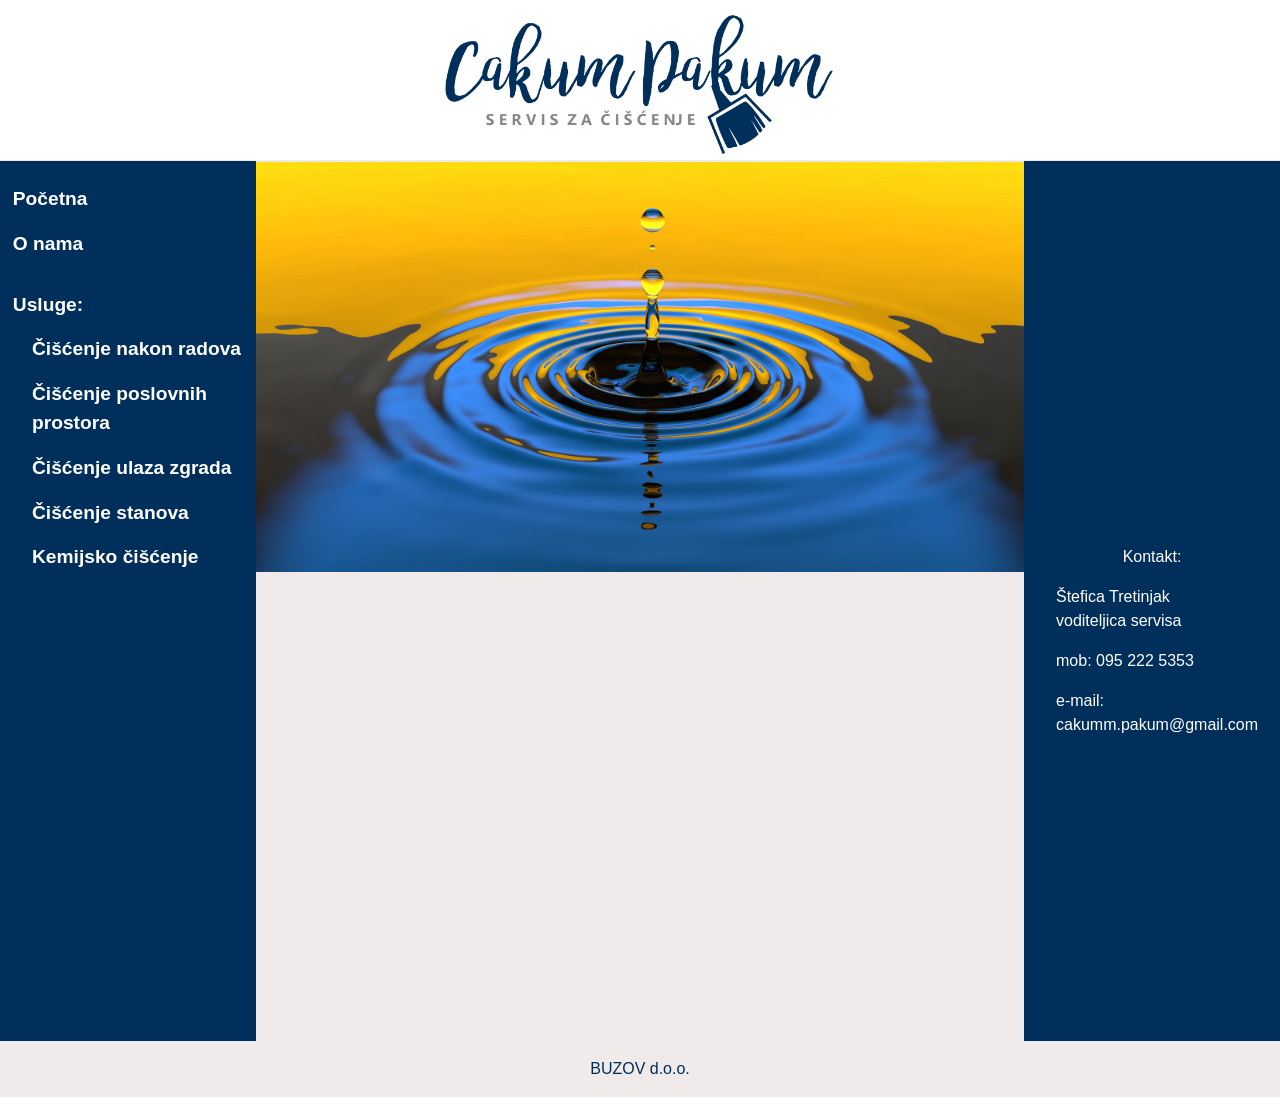
==== index.html @ 2fe3d9da "Add files via upload" ====
<!DOCTYPE html>
<html>

<head>
  <meta charset="utf-8">
  <meta name="description" content="Cakum Pakum obrt za čišćenje">
  <meta name="viewport" content="width=device-width, initial-scale=1.0">
  <title>Cakum Pakum</title>
  <link rel="icon" href="favicon.ico" type="image/x-icon">
  <link rel="stylesheet" href="https://stackpath.bootstrapcdn.com/bootstrap/4.3.1/css/bootstrap.min.css" integrity="sha384-ggOyR0iXCbMQv3Xipma34MD+dH/1fQ784/j6cY/iJTQUOhcWr7x9JvoRxT2MZw1T" crossorigin="anonymous">
  <link rel="stylesheet" href="css/styles.css">

  <script type="text/javascript">
    function showit(a) {
      var x = document.getElementsByClassName("main-art");
      var j = 0;
      for (var i = 0; i < x.length; i++) {
        if (i != a) {
          x[i].style.display = "none";
        } else {
          x[i].style.display = "block";
          j = i;
        }
      }
    }

  </script>
  <script type="text/javascript">
    function showbody(a) {
      var x = document.getElementsByClassName("showme");
      var j = 0;
      for (var i = 0; i < x.length; i++) {
        if (i != a) {
          x[i].style.display = "none";
        } else {
          x[i].style.display = "block";
          j = i;
        }
      }
    }

  </script>

</head>

<body>
  <header class="header-style">

    <img class="logo" src="Pictures/logo_new.png" alt="logo Cakum Pakum">

  </header>
  <main>
    <div class="div-l">
      <ul>
        <li onclick="showit(0)"><a href="#"><strong>Početna</strong></a></li>
        <li onclick="showit(6)"><a href="#"><strong>O nama</strong></a></li>
      </ul>
      <ul>
        <li id="usluge"><strong>Usluge:</strong></li>
        <li>
          <ul>
          </ul>
        <li onclick="showit(1)"><a class="link" href="#">
            <strong>Čišćenje nakon radova</strong>
          </a></li>
        <li onclick="showit(2)"><a class="link" href="#">
            <strong>Čišćenje poslovnih prostora</strong>
          </a></li>
        <li onclick="showit(3)"><a class="link" href="#">
            <strong>Čišćenje ulaza zgrada</strong>
          </a></li>
        <li onclick="showit(4)"><a class="link" href="#">
            <strong>Čišćenje stanova</strong>
          </a></li>
        <li onclick="showit(5)"><a class="link" href="#">
            <strong>Kemijsko čišćenje</strong>
          </a></li>
      </ul>
      </li>
      </ul>
    </div>
    <div class="div-m">
      <article class="main-art displ">
        <img class="im" src="Pictures/water-1759703_1920.jpg" alt="water">
      </article>

      <article class="main-art">
        <table class="table table-striped">
          <thead>
            <th colspan="2"><div class="hidden" onclick="showbody(0)"><div>ČIŠĆENJE NAKON GRAĐEVINSKIH I ADAPTCIJSKIH RADOVA</th>
          </thead>
          <tbody class="showme">
            <tr>
              <td>Čišćenje prostora do 500m<sup>2</sup></td>
              <td>11-22 kn/m<sup>2</sup></td>
            </tr>
            <tr>
              <td>Čišćenje prostora većeg od 500<sup>2</sup></td>
              <td>8 - 20 kn/m<sup>2</sup></td>
            </tr>
          </tbody>
        </table>
      </article>

      <article class="main-art">
        <table class="table table-striped">
          <thead>
            <th colspan="2"><div class="hidden" onclick="showbody(1)"><div>ČIŠĆENJE POSLOVNIH PROSTORA</th>
          </thead>
          <tbody class="showme">
            <tr>
              <td>Generalno čišćenje</td>
              <td>10 – 22 kn po m<sup>2</sup></td>
            </tr>
          <th colspan="2">ČIŠĆENJE UZ POTPIS UGOVORA</th>
          <tr>
            <td>Čišćenje dva puta mjesečno</td>
            <td>od 600 kn mjesečno</td>
          </tr>
          <tr>
            <td>Čišćenje jednom tjedno</td>
            <td>od 960 kn mjesečno</td>
          </tr>
          <tr>
            <td>Čišćenje dva puta tjedno</td>
            <td>od 1440 kn mjesečno</td>
          </tr>
          <tr>
            <td>Čišćenje tri puta tjedno</td>
            <td>od 2160 kn mjesečno</td>
          </tr>
          <tr>
            <td>Čišćenje pet puta tjedno</td>
            <td>od 3600 kn mjesečno</td>
          </tr>
            <th colspan="2">ČIŠĆENJE POSLOVNIH PROSTORA VEĆIH POVRŠINA</th>
            <tr>
              <td>Osnovni paket (jednostavna čišćenja)</td>
              <td>m<usp>2</usp> = 7 – 9 kn mjesečno<sup>2</sup></td>
            </tr>
            <tr>
              <td>Srednji paket (jednostavna čišćenja, ograničena papirna konfekcija, ograničena kemijska čišćenja i održavanje podnih površina)</td>
              <td>m<sup>2</sup> = 10 kn mjesečno</td>
            </tr>
            <tr>
              <td>Napredni paket (jednostavna čišćenja, neograničena papirna konfekcija, neograničena kemijska čišćenja, neograničena obrada i održavanje svih podnih površina)</td>
              <td>m<sup>2</sup> = 11 – 15 kn mjesečno</td>
            </tr>
          </tbody>
        </table>
      </article>

      <article class="main-art">
        <table class="table table-striped">
          <thead>
            <th colspan="2"><div class="hidden" onclick="showbody(2)"><div>ČIŠĆENJE ULAZA ZGRADA</th>
          </thead>
          <tbody class="showme">
            <th colspan="2">ČIŠĆENJE STUBIŠTA JEDNOM TJEDNO</th>
            <tr>
              <td>Zgrade do 4 kata</td>
              <td>Od 400 kn mjesečno</td>
            </tr>
            <tr>
              <td>Zgrade s više od 4 kata</td>
              <td>Od 20 kn po stanu mjesečno</td>
            </tr>
            <th colspan="2">ČIŠĆENJE STUBIŠTA DVA PUTA TJEDNO UZ POTPIS UGOVORA</th>
            <tr>
              <td>Zgrade do 4 kata</td>
              <td>Od 800 kn mjesečno</td>
            </tr>
            <tr>
              <td>Zgrade s više od 4 kata</td>
              <td>Zgrade s više od 4 kata</td>
            </tr>
            <th colspan="2">JEDNOKRATNO ČIŠĆENJE STUBIŠTA</th>
            <tr>
              <td>Zgrade do 4 kata</td>
              <td>200 kn</td>
            </tr>
            <tr>
              <td>Zgrade s više od 4 kata</td>
              <td>300 kn</td>
            </tr>
          </tbody>
        </table>
      </article>

      <article class="main-art">
        <table class="table table-striped">
          <thead>
            <th colspan="2"><div class="hidden" onclick="showbody(3)"><div>ČIŠĆENJE STANOVA I KUČA</th>
          </thead>
          <tbody class="showme">
            <tr>
              <td>Generalno čišćenje</td>
              <td>10 – 22 kn po m<sup>2</sup></td>
            </tr>
            <tr>
              <td>Redovno čišćenje prostora do 45 m<sup>2</sup></td>
              <td>250 kn po čišćenju</td>
            </tr>
            <tr>
              <td>Redovno čišćenje prostora 45 m<sup>2</sup> – 90 m<sup>2</sup></td>
              <td>300 kn po čišćenju</td>
            </tr>
            <tr>
              <td>Jednokratno čišćenje</td>
              <td>75 kn po satu</td>
            </tr>
            <tr>
              <td>Pranje prozora</td>
              <td>10 kn po m<sup>2</sup></td>
            </tr>
          </tbody>
        </table>
      </article>

      <article class="main-art">
        <table class="table table-striped">
          <thead>
            <th colspan="2"><div class="hidden" onclick="showbody(4)"><div>
              KEMIJSKO ČIŠĆENJE
            </th>
          </thead>
          <tbody class="showme">
            <tr>
              <td>Stolica</td>
              <td>25 kn</td>
            </tr>
            <tr>
              <td>Tabure</td>
              <td>50 kn</td>
            </tr>
            <tr>
              <td>Fotelja</td>
              <td>100 kn</td>
            </tr>
            <tr>
              <td>Dvosjed</td>
              <td>180 kn</td>
            </tr>
            <tr>
              <td>Trosjed</td>
              <td>230 kn</td>
            </tr>
            <tr>
              <td>Dječji madrac</td>
              <td>50 kn</td>
            </tr>
            <tr>
              <td>Madrac za jednu osobu</td>
              <td>100 kn</td>
            </tr>
            <tr>
              <td>Madrac za dvije osobe</td>
              <td>200 kn</td>
            </tr>
            <tr>
              <td>Tepih</td>
              <td>20 kn/m 2 - 50 kn/m 2</td>
            </tr>
            <tr>
              <td>Automobil</td>
              <td>300 – 500 kn</td>
            </tr>
            <tr>
              <td>Sjedišta i unutrašnjost autobusa</td>
              <td>3500 kn</td>
            </tr>
            <tr>
              <td>Sjedišta i unutrašnjost kabine kamiona</td>
              <td>800 kn</td>
            </tr>
          </tbody>
        </table>
      </article>

    </div>
    <div class="div-r">
      <iframe src="https://www.google.com/maps/embed?pb=!1m14!1m12!1m3!1d1390.5774599220724!2d16.043122725365865!3d45.80834784867217!2m3!1f0!2f0!3f0!3m2!1i1024!2i768!4f13.1!5e0!3m2!1shr!2shr!4v1565988147902!5m2!1shr!2shr" frameborder="0"
        style="border:0" allowfullscreen></iframe>
      <span><p>Kontakt:</p></span>
      <p>Štefica Tretinjak<br />voditeljica servisa</p>
      <p>mob: 095 222 5353</p>
      <p>e-mail: cakumm.pakum@gmail.com</p>
    </div>
      <div class="clear"></div>
  </main>
  <footer>
      <p>BUZOV d.o.o.</p>
  </footer>


</body>

</html>
---- css/styles.css ----
.header-style{
  width: 100%;
  text-align: center;
}
.clear{
  clear: both;
}
.logo{
  height: 10rem;
}
h1{
  padding: 2rem;
}
h4{
  padding: 0 0 0 3rem;
  margin: 0;
}
.div-l{
  box-sizing: border-box;
  background-color: #002f5c;
  color: white;
  float: left;
  height: 55rem;
  width: 20%;
  padding: 1rem 0 0 0;
  margin-top: 1px;
}
.div-r{
  box-sizing: border-box;
  background-color: #002f5c;
  color: white;
  float: left;
  height: 55rem;
  width: 20%;
  padding: 1rem 0 0 0;
  margin-top: 1px;
}
.div-m{
  box-sizing: border-box;
  background-color: inherit;
  float: left;
  width: 60%;
  height: 55rem;
  /* box-shadow: 6px 0px 5px -5px #888888, -6px 0px 5px -5px #888888;
-webkit-box-shadow: 6px 0px 5px -5px #888888, -6px 0px 5px -5px #888888;
-moz-box-shadow: 6px 0px 5px -5px #888888, -6px 0px 5px -5px #888888; */
}

.im{
  width: 100%;
  margin-top: 2px;
}
p{
  padding: 0 2rem;
}
body{
  background-color: #FFFFFF;
}
main{
  background-color: #f0eaea;
}
ul{
  list-style-type: none;
  background-color: inherit;
  padding: 0;
}
li{
  margin: 0;
  padding: 0;
}
.link{
padding-left: 2rem;
}
a{
  display: block;
  margin: 0;
  font-size: 1.2rem;
  padding: 0.5rem 0 0.5rem 5%;
  text-align: left;
  background-color: inherit;
  color: white;
}
/* .link:hover{
  background-color:  #103f6c;
  border-style: solid;
  border-width: 0 2px 0 0;
  border-color: #f7f7f7;
  color: #f7f7f7;
  text-decoration: none;
} */
a:hover{
  background-color:  #103f6c;
  border-style: solid;
  border-width: 0 2px 0 0;
  border-color: #f7f7f7;
  color: #f7f7f7;
  text-decoration: none;
}
a:visited{
  background-color:  #103f6c;
  border-style: solid;
  border-width: 0 2px 0 0;
  border-color: #f7f7f7;
  color: #f7f7f7;
  text-decoration: none;
}
iframe{
  box-sizing: border-box;
  display: block;
  width: 100%;
  height: 20rem;
  padding: 0 5%;
  margin-top: 1rem;
  margin-bottom: 2rem;
}
article{
  margin: 0;
  background-color: inherit;
}
th{
  background-color:  #002f5c;
  color: white;
  width: 100%;
  text-align: center;
}
.main-art{
  display: none;
}
.displ{
  display: block;
}
#usluge{
  display: block;
margin: 0;
font-size: 1.2rem;
padding: 0.5rem 0 0.5rem 5%;
text-align: left;
font-weight: 400;
line-height: 1.5;
}
span{
  display: block;
  text-align: center;
}
footer{
  text-align: center;
  background-color: #f0eaea;
}
footer p{
  padding: 1rem;
  color: #002f5c;
}
.hdden{
  display: none;
}
@media only screen and (max-width: 768px){
.div-l{
  display: none;
}
.main-art{
  display: block;
}
.div-m{
  float: none;
  width: 100%;
  display: block;
  position: static;
  height: auto;
}
.div-r{
  float: none;
  display: block;
  width: 100%;
  position: relative;
  height: auto;
}
.logo{
  width: 80%;
}
tbody{
  display: none;
}
.hidden{
  position: relative;
  width: 100%;
  height: 100%;
}


}
@media only screen and (max-width: 500px){
  .logo{
    width: 100%;
  }
}
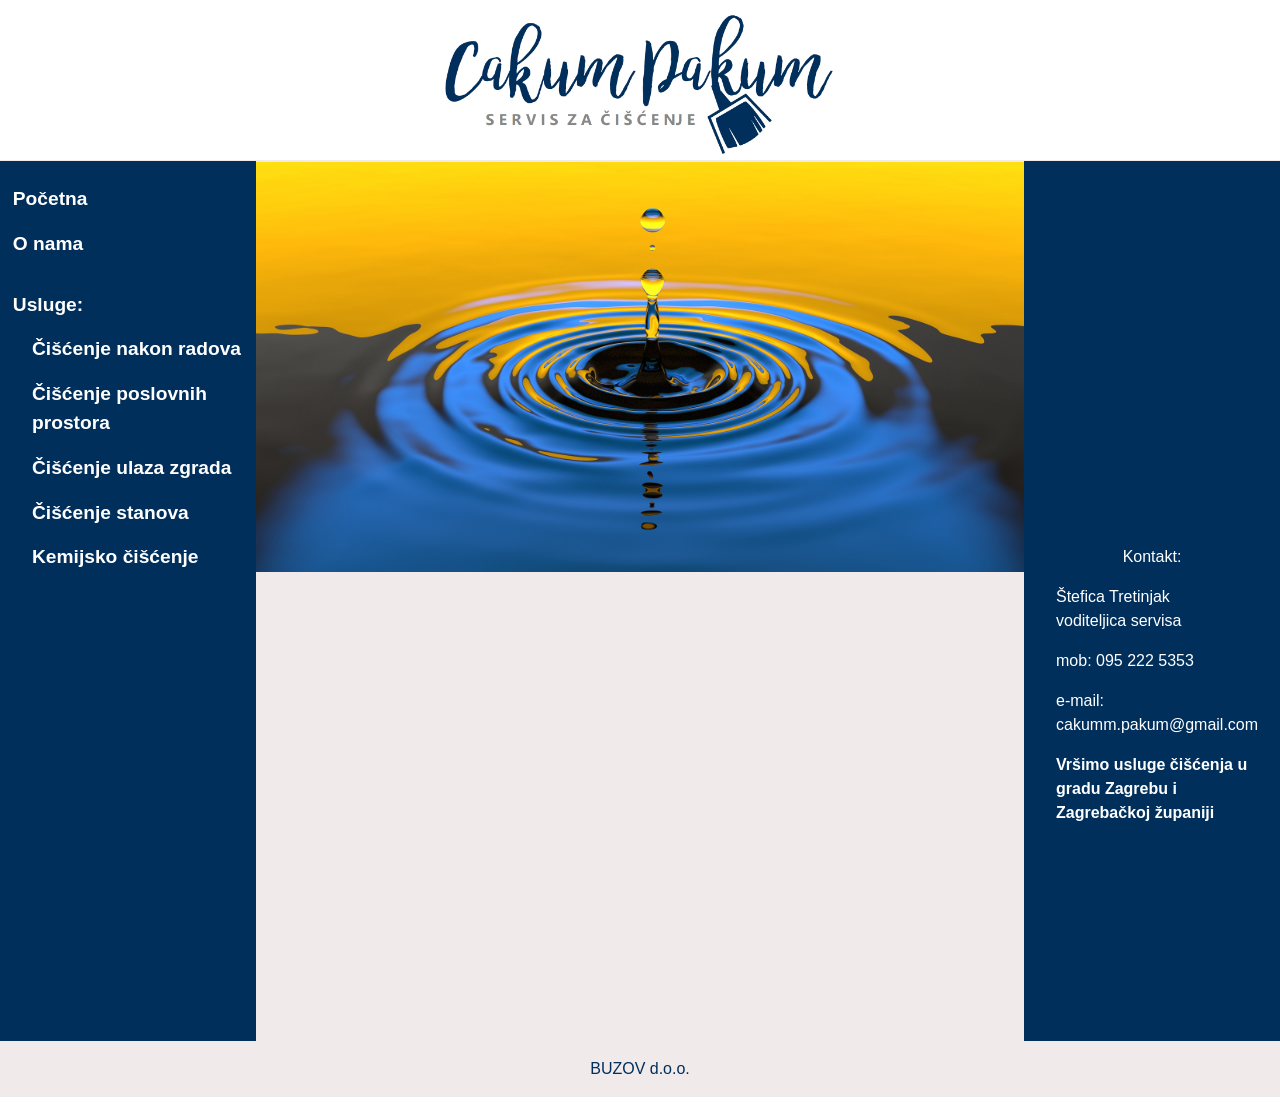
==== commit 540b956d: "Add files via upload" ====
--- a/index.html
+++ b/index.html
@@ -1,7 +1,7 @@
 <!DOCTYPE html>
 <html>
 
-<head>
+<head lang="hr">
   <meta charset="utf-8">
   <meta name="description" content="Cakum Pakum obrt za čišćenje">
   <meta name="viewport" content="width=device-width, initial-scale=1.0">
@@ -13,28 +13,28 @@
   <script type="text/javascript">
     function showit(a) {
       var x = document.getElementsByClassName("main-art");
-      var j = 0;
+
       for (var i = 0; i < x.length; i++) {
         if (i != a) {
           x[i].style.display = "none";
         } else {
           x[i].style.display = "block";
-          j = i;
         }
       }
     }
-
   </script>
   <script type="text/javascript">
     function showbody(a) {
-      var x = document.getElementsByClassName("showme");
-      var j = 0;
-      for (var i = 0; i < x.length; i++) {
-        if (i != a) {
-          x[i].style.display = "none";
-        } else {
-          x[i].style.display = "block";
-          j = i;
+      var w = window.innerWidth;
+      var x = document.getElementsByClassName("hideme");
+
+      if (w <= 800) {
+        for (var i = 0; i < x.length; i++) {
+          if (i != a) {
+            x[i].style.display = "none";
+          } else {
+            x[i].style.display = "block";
+          }
         }
       }
     }
@@ -87,27 +87,30 @@
       <article class="main-art">
         <table class="table table-striped">
           <thead>
-            <th colspan="2"><div class="hidden" onclick="showbody(0)"><div>ČIŠĆENJE NAKON GRAĐEVINSKIH I ADAPTCIJSKIH RADOVA</th>
-          </thead>
-          <tbody class="showme">
-            <tr>
-              <td>Čišćenje prostora do 500m<sup>2</sup></td>
-              <td>11-22 kn/m<sup>2</sup></td>
-            </tr>
-            <tr>
-              <td>Čišćenje prostora većeg od 500<sup>2</sup></td>
-              <td>8 - 20 kn/m<sup>2</sup></td>
-            </tr>
-          </tbody>
-        </table>
-      </article>
-
-      <article class="main-art">
-        <table class="table table-striped">
-          <thead>
-            <th colspan="2"><div class="hidden" onclick="showbody(1)"><div>ČIŠĆENJE POSLOVNIH PROSTORA</th>
-          </thead>
-          <tbody class="showme">
+            <th colspan="2" onclick="showbody(0)">ČIŠĆENJE NAKON GRAĐEVINSKIH I ADAPTCIJSKIH RADOVA</th>
+          </thead>
+            <tbody class="hideme">
+              <tr>
+                <td>Čišćenje prostora do 500m<sup>2</sup></td>
+                <td>11-22 kn/m<sup>2</sup></td>
+              </tr>
+              <tr>
+                <td>Čišćenje prostora većeg od 500<sup>2</sup></td>
+                <td>8 - 20 kn/m<sup>2</sup></td>
+              </tr>
+              <tr>
+                <td colspan="2">*Izražene cijene su aproksimativne, za točan izračun potrebno je izvršiti izvid prostora.</td>
+              </tr>
+            </tbody>
+        </table>
+      </article>
+
+      <article class="main-art">
+        <table class="table table-striped">
+          <thead>
+            <th colspan="2" onclick="showbody(1)">ČIŠĆENJE POSLOVNIH PROSTORA</th>
+          </thead>
+          <tbody class="hideme">
             <tr>
               <td>Generalno čišćenje</td>
               <td>10 – 22 kn po m<sup>2</sup></td>
@@ -146,6 +149,9 @@
               <td>Napredni paket (jednostavna čišćenja, neograničena papirna konfekcija, neograničena kemijska čišćenja, neograničena obrada i održavanje svih podnih površina)</td>
               <td>m<sup>2</sup> = 11 – 15 kn mjesečno</td>
             </tr>
+            <tr>
+              <td colspan="2">*Izražene cijene su aproksimativne, za točan izračun potrebno je izvršiti izvid prostora.</td>
+            </tr>
           </tbody>
         </table>
       </article>
@@ -153,9 +159,9 @@
       <article class="main-art">
         <table class="table table-striped">
           <thead>
-            <th colspan="2"><div class="hidden" onclick="showbody(2)"><div>ČIŠĆENJE ULAZA ZGRADA</th>
-          </thead>
-          <tbody class="showme">
+            <th colspan="2" onclick="showbody(2)"></div>ČIŠĆENJE ULAZA ZGRADA</th>
+          </thead>
+          <tbody class="hideme">
             <th colspan="2">ČIŠĆENJE STUBIŠTA JEDNOM TJEDNO</th>
             <tr>
               <td>Zgrade do 4 kata</td>
@@ -183,6 +189,9 @@
               <td>Zgrade s više od 4 kata</td>
               <td>300 kn</td>
             </tr>
+            <tr>
+              <td colspan="2">*Izražene cijene su aproksimativne, za točan izračun potrebno je izvršiti izvid prostora.</td>
+            </tr>
           </tbody>
         </table>
       </article>
@@ -190,9 +199,9 @@
       <article class="main-art">
         <table class="table table-striped">
           <thead>
-            <th colspan="2"><div class="hidden" onclick="showbody(3)"><div>ČIŠĆENJE STANOVA I KUČA</th>
-          </thead>
-          <tbody class="showme">
+            <th colspan="2" onclick="showbody(3)">ČIŠĆENJE STANOVA I KUĆA</th>
+          </thead>
+          <tbody class="hideme">
             <tr>
               <td>Generalno čišćenje</td>
               <td>10 – 22 kn po m<sup>2</sup></td>
@@ -213,6 +222,9 @@
               <td>Pranje prozora</td>
               <td>10 kn po m<sup>2</sup></td>
             </tr>
+            <tr>
+              <td colspan="2">*Izražene cijene su aproksimativne, za točan izračun potrebno je izvršiti izvid prostora.</td>
+            </tr>
           </tbody>
         </table>
       </article>
@@ -220,11 +232,11 @@
       <article class="main-art">
         <table class="table table-striped">
           <thead>
-            <th colspan="2"><div class="hidden" onclick="showbody(4)"><div>
+            <th colspan="2" onclick="showbody(4)">
               KEMIJSKO ČIŠĆENJE
             </th>
           </thead>
-          <tbody class="showme">
+          <tbody class="hideme">
             <tr>
               <td>Stolica</td>
               <td>25 kn</td>
@@ -273,8 +285,29 @@
               <td>Sjedišta i unutrašnjost kabine kamiona</td>
               <td>800 kn</td>
             </tr>
+            <tr>
+              <td colspan="2">*Izražene cijene su aproksimativne, za točan izračun potrebno je izvršiti izvid prostora.</td>
+            </tr>
           </tbody>
         </table>
+      </article>
+
+      <article class="main-art o_nama">
+        <div class="o_nama_head">
+          <b>O NAMA</b>
+        </div>
+        <h5>BUZOV d.o.o.</h5>
+        <h5>Srima x 6</h5>
+        <h5>Srima</h5>
+        <h5>OIB: 58353830902</h5>
+          <br>
+        <p>Novoosnovani smo servis za čišćenje.<br>
+          Vršimo usluge čišćenja i održavanja objekata, ureda, stanova i kuća.<br>
+          Upotrebljavamo moderne uređaje visoke kvalitete (KÄRCHER), ekološka i kvalitetna sredstva za čišćenje.</p>
+          <br>
+        <p> <strong>Vršimo usluge čišćenja u gradu Zagrebu i Zagrebačkoj županiji</strong>  </p>
+
+
       </article>
 
     </div>
@@ -285,6 +318,7 @@
       <p>Štefica Tretinjak<br />voditeljica servisa</p>
       <p>mob: 095 222 5353</p>
       <p>e-mail: cakumm.pakum@gmail.com</p>
+      <p> <strong>Vršimo usluge čišćenja u gradu Zagrebu i Zagrebačkoj županiji</strong>  </p>
     </div>
       <div class="clear"></div>
   </main>
@@ -293,6 +327,9 @@
   </footer>
 
 
+
+
+
 </body>
 
 </html>
--- a/css/styles.css
+++ b/css/styles.css
@@ -150,9 +150,30 @@
   padding: 1rem;
   color: #002f5c;
 }
-.hdden{
-  display: none;
-}
+.hideme-div{
+  display: none;
+}
+
+.o_nama{
+  padding-bottom: 1rem;
+}
+.o_nama h5{
+  padding-left: 2rem;
+}
+.o_nama_head{
+  border-top: 1px solid #dee2e6;
+  font-size: 1rem;
+  font-weight: 400;
+  line-height: 1.5;
+  background-color: #002f5c;
+  color: white;
+  width: 100%;
+  text-align: center;
+  box-sizing: border-box;
+  padding: 0.75rem;
+  margin-bottom: 1rem;
+}
+
 @media only screen and (max-width: 768px){
 .div-l{
   display: none;
@@ -172,19 +193,24 @@
   display: block;
   width: 100%;
   position: relative;
+  padding-bottom: 1rem;
   height: auto;
 }
 .logo{
   width: 80%;
 }
-tbody{
-  display: none;
-}
-.hidden{
+.hideme{
+  display: none;
+}
+.hideme-div{
+  display: block;
   position: relative;
   width: 100%;
-  height: 100%;
-}
+  height: 48px;
+  opacity: 0;
+}
+
+
 
 
 }
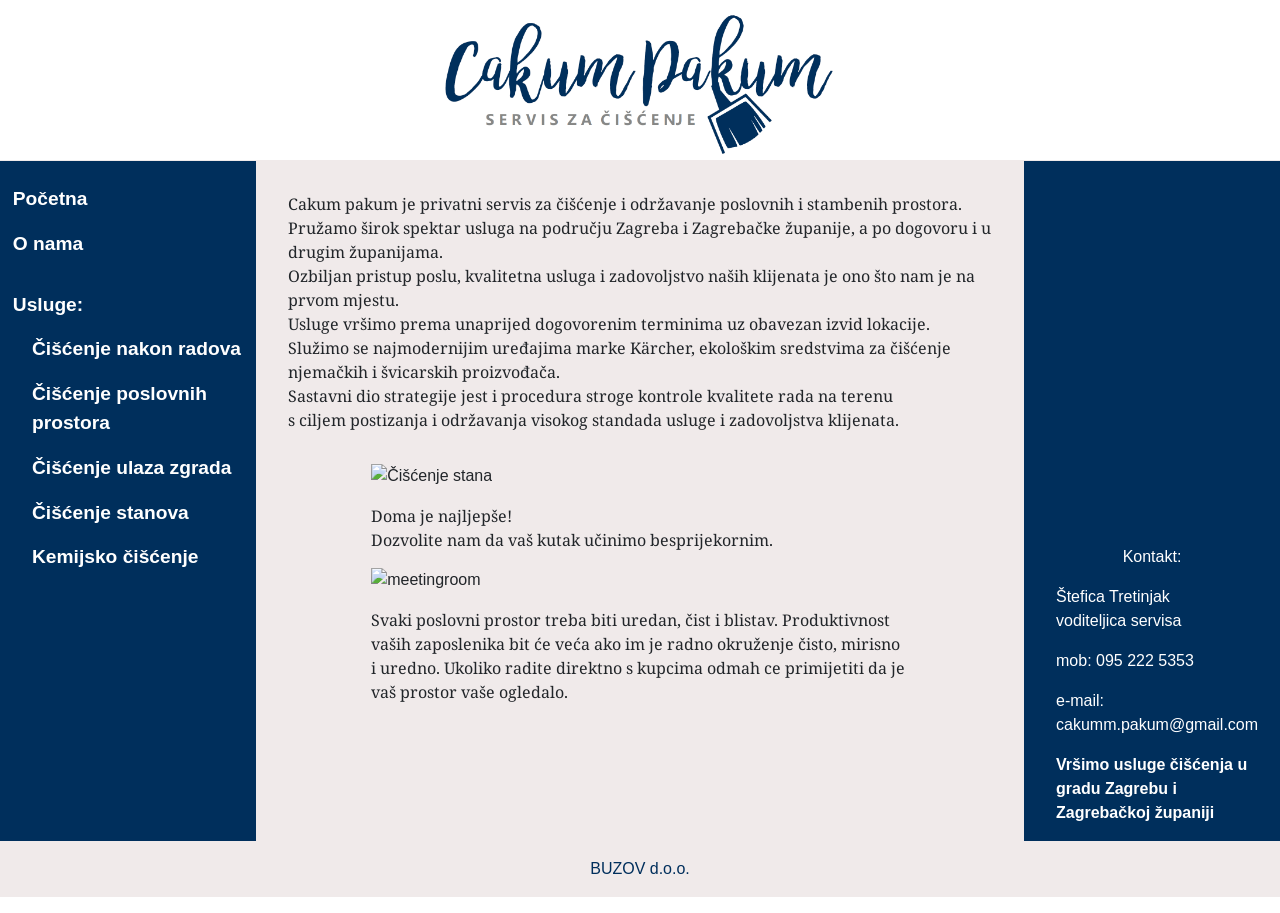
==== commit de47f8d6: "Add files via upload" ====
--- a/index.html
+++ b/index.html
@@ -9,6 +9,7 @@
   <link rel="icon" href="favicon.ico" type="image/x-icon">
   <link rel="stylesheet" href="https://stackpath.bootstrapcdn.com/bootstrap/4.3.1/css/bootstrap.min.css" integrity="sha384-ggOyR0iXCbMQv3Xipma34MD+dH/1fQ784/j6cY/iJTQUOhcWr7x9JvoRxT2MZw1T" crossorigin="anonymous">
   <link rel="stylesheet" href="css/styles.css">
+  <link href="https://fonts.googleapis.com/css?family=Noto+Serif&display=swap" rel="stylesheet">
 
   <script type="text/javascript">
     function showit(a) {
@@ -80,8 +81,23 @@
       </ul>
     </div>
     <div class="div-m">
-      <article class="main-art displ">
-        <img class="im" src="Pictures/water-1759703_1920.jpg" alt="water">
+      <article class="main-art displ pocetna">
+        <p> Cakum pakum je privatni servis za čišćenje i održavanje poslovnih i stambenih prostora.<br>
+            Pružamo širok spektar usluga na području Zagreba i Zagrebačke županije, a po dogovoru i u drugim županijama.<br>
+            Ozbiljan pristup poslu, kvalitetna usluga i zadovoljstvo naših klijenata je ono što nam je na prvom mjestu.<br>
+            Usluge vršimo prema unaprijed dogovorenim terminima uz obavezan izvid lokacije.<br>
+            Služimo se najmodernijim uređajima marke Kärcher, ekološkim sredstvima za čišćenje njemačkih i švicarskih proizvođača.<br>
+            Sastavni dio strategije jest i procedura stroge kontrole kvalitete rada na terenu<br>
+            s ciljem postizanja i održavanja visokog standada usluge i zadovoljstva klijenata.
+        </p>
+        <div class="pocetna_div">
+          <img src="Pictures/2019-09-16_10.06.02.jpeg" alt="Čišćenje stana">
+          <p>Doma je najljepše!<br>
+              Dozvolite nam da vaš kutak učinimo besprijekornim.</p>
+          <img src="Pictures/meetingroom.jpg" alt="meetingroom">
+          <p>Svaki poslovni prostor treba biti uredan, čist i blistav. Produktivnost vaših zaposlenika bit će veća ako im je radno okruženje čisto,
+            mirisno i uredno. Ukoliko radite direktno s kupcima odmah ce primijetiti da je vaš prostor vaše ogledalo.</p>
+        </div>
       </article>
 
       <article class="main-art">
--- a/css/styles.css
+++ b/css/styles.css
@@ -15,12 +15,16 @@
   padding: 0 0 0 3rem;
   margin: 0;
 }
+main{
+  display: flex;
+ flex-direction: row;
+}
 .div-l{
   box-sizing: border-box;
   background-color: #002f5c;
   color: white;
-  float: left;
-  height: 55rem;
+
+  height: inherit;
   width: 20%;
   padding: 1rem 0 0 0;
   margin-top: 1px;
@@ -29,8 +33,8 @@
   box-sizing: border-box;
   background-color: #002f5c;
   color: white;
-  float: left;
-  height: 55rem;
+
+  height: inherit;
   width: 20%;
   padding: 1rem 0 0 0;
   margin-top: 1px;
@@ -38,9 +42,9 @@
 .div-m{
   box-sizing: border-box;
   background-color: inherit;
-  float: left;
+
   width: 60%;
-  height: 55rem;
+  height: inherit;
   /* box-shadow: 6px 0px 5px -5px #888888, -6px 0px 5px -5px #888888;
 -webkit-box-shadow: 6px 0px 5px -5px #888888, -6px 0px 5px -5px #888888;
 -moz-box-shadow: 6px 0px 5px -5px #888888, -6px 0px 5px -5px #888888; */
@@ -80,14 +84,7 @@
   background-color: inherit;
   color: white;
 }
-/* .link:hover{
-  background-color:  #103f6c;
-  border-style: solid;
-  border-width: 0 2px 0 0;
-  border-color: #f7f7f7;
-  color: #f7f7f7;
-  text-decoration: none;
-} */
+
 a:hover{
   background-color:  #103f6c;
   border-style: solid;
@@ -173,8 +170,32 @@
   padding: 0.75rem;
   margin-bottom: 1rem;
 }
+.pocetna p{
+  margin-top: 2rem;
+  font-family: 'Noto Serif', serif;
+}
+.pocetna_div{
+  width: 70%;
+  margin-left: 15%;
+  margin-right: 15%;
+}
+.pocetna_div img{
+  width: 100%;
+  padding: 1rem 0;
+}
+.pocetna_div p{
+  margin: 0;
+  padding: 0;
+}
 
 @media only screen and (max-width: 768px){
+.pocetna_div{
+  width: 80%;
+  margin: 0 10%;
+}
+main{
+  display: block;
+}
 .div-l{
   display: none;
 }
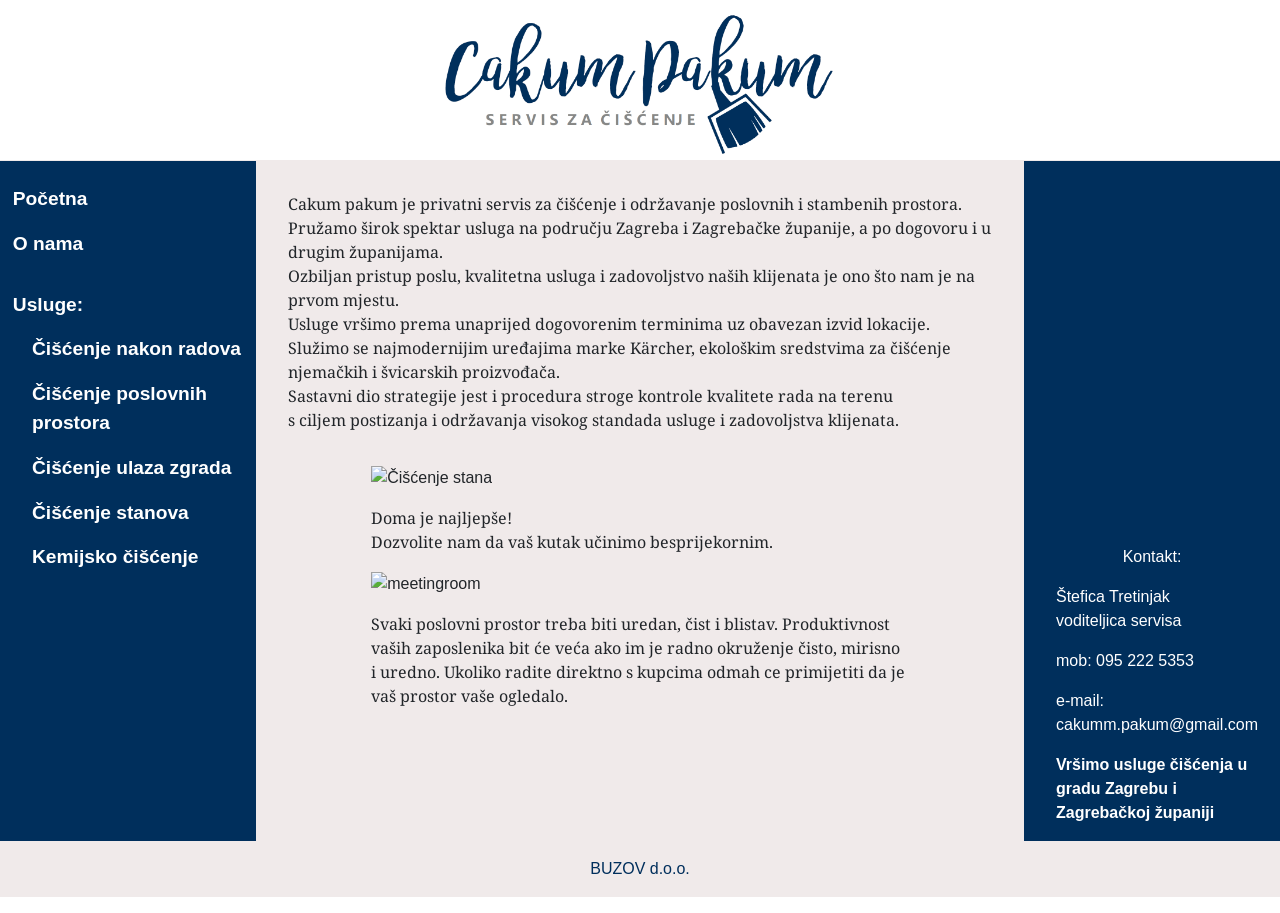
==== commit e91d22b7: "Add files via upload" ====
--- a/index.html
+++ b/index.html
@@ -91,10 +91,10 @@
             s ciljem postizanja i održavanja visokog standada usluge i zadovoljstva klijenata.
         </p>
         <div class="pocetna_div">
-          <img src="Pictures/2019-09-16_10.06.02.jpeg" alt="Čišćenje stana">
+          <img class="im" src="Pictures/2019-09-16_10.06.02.jpeg" alt="Čišćenje stana">
           <p>Doma je najljepše!<br>
               Dozvolite nam da vaš kutak učinimo besprijekornim.</p>
-          <img src="Pictures/meetingroom.jpg" alt="meetingroom">
+          <img class="im" src="Pictures/meetingroom.jpg" alt="meetingroom">
           <p>Svaki poslovni prostor treba biti uredan, čist i blistav. Produktivnost vaših zaposlenika bit će veća ako im je radno okruženje čisto,
             mirisno i uredno. Ukoliko radite direktno s kupcima odmah ce primijetiti da je vaš prostor vaše ogledalo.</p>
         </div>
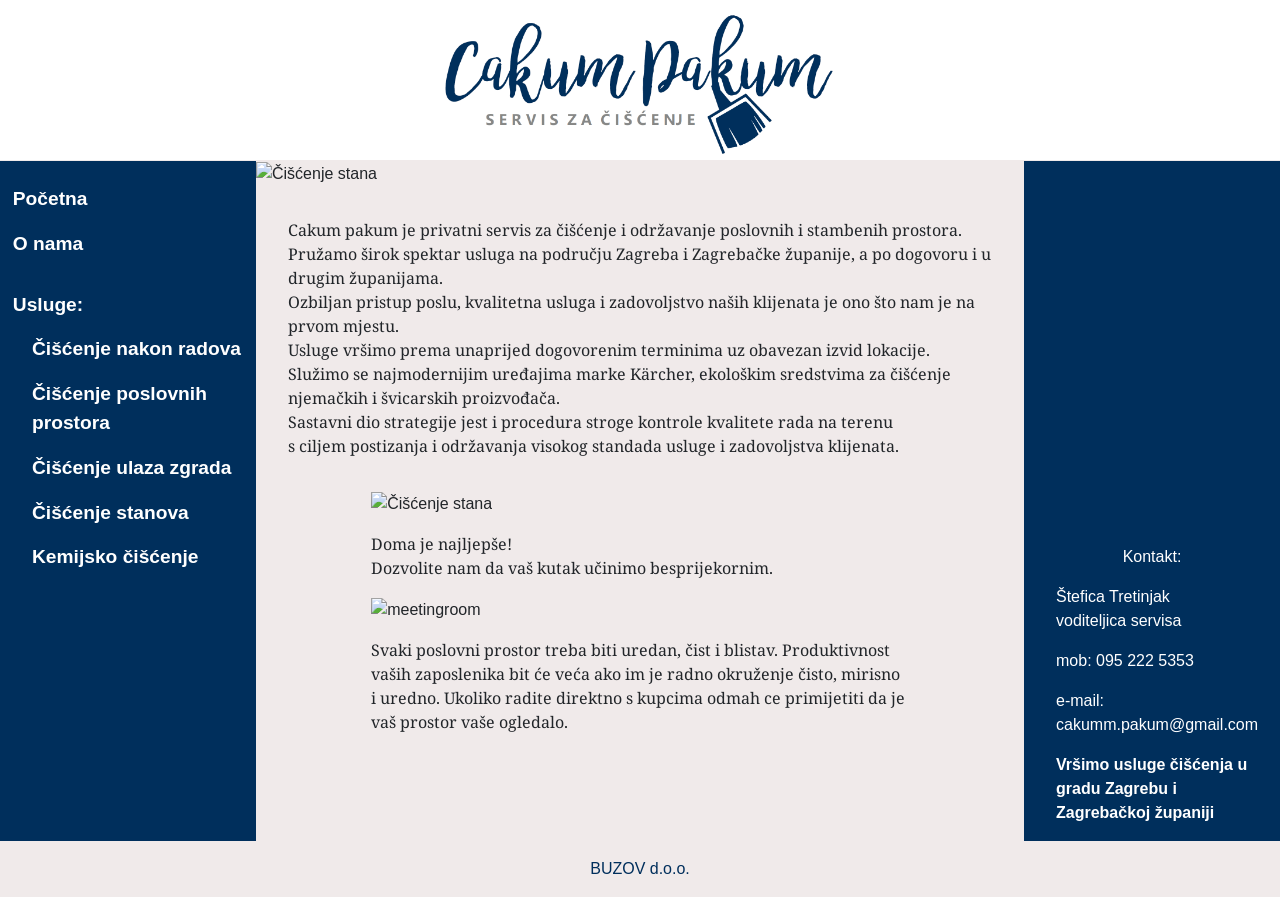
==== commit b97747c7: "Add files via upload" ====
--- a/index.html
+++ b/index.html
@@ -82,6 +82,7 @@
     </div>
     <div class="div-m">
       <article class="main-art displ pocetna">
+        <img class="im" src="Pictures/2019-09-16_10.06.02.jpeg" alt="Čišćenje stana">
         <p> Cakum pakum je privatni servis za čišćenje i održavanje poslovnih i stambenih prostora.<br>
             Pružamo širok spektar usluga na području Zagreba i Zagrebačke županije, a po dogovoru i u drugim županijama.<br>
             Ozbiljan pristup poslu, kvalitetna usluga i zadovoljstvo naših klijenata je ono što nam je na prvom mjestu.<br>
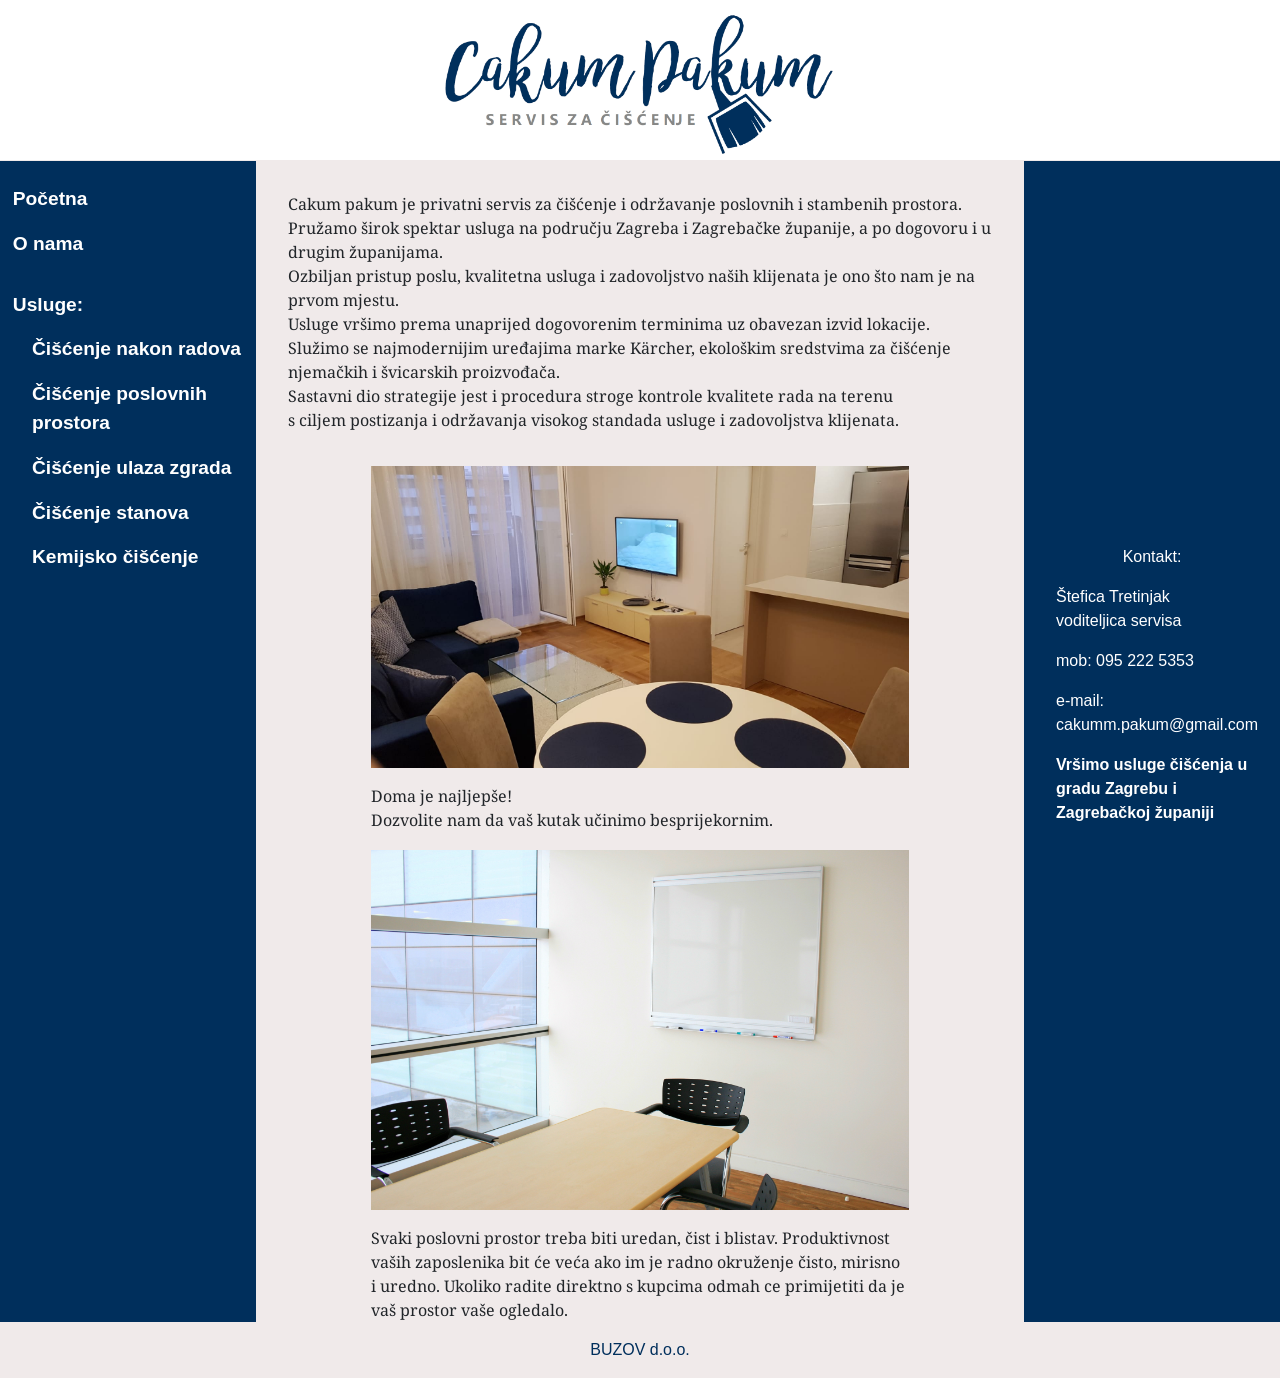
==== commit 1bdf89c8: "Add files via upload" ====
--- a/index.html
+++ b/index.html
@@ -82,7 +82,6 @@
     </div>
     <div class="div-m">
       <article class="main-art displ pocetna">
-        <img class="im" src="Pictures/2019-09-16_10.06.02.jpeg" alt="Čišćenje stana">
         <p> Cakum pakum je privatni servis za čišćenje i održavanje poslovnih i stambenih prostora.<br>
             Pružamo širok spektar usluga na području Zagreba i Zagrebačke županije, a po dogovoru i u drugim županijama.<br>
             Ozbiljan pristup poslu, kvalitetna usluga i zadovoljstvo naših klijenata je ono što nam je na prvom mjestu.<br>
